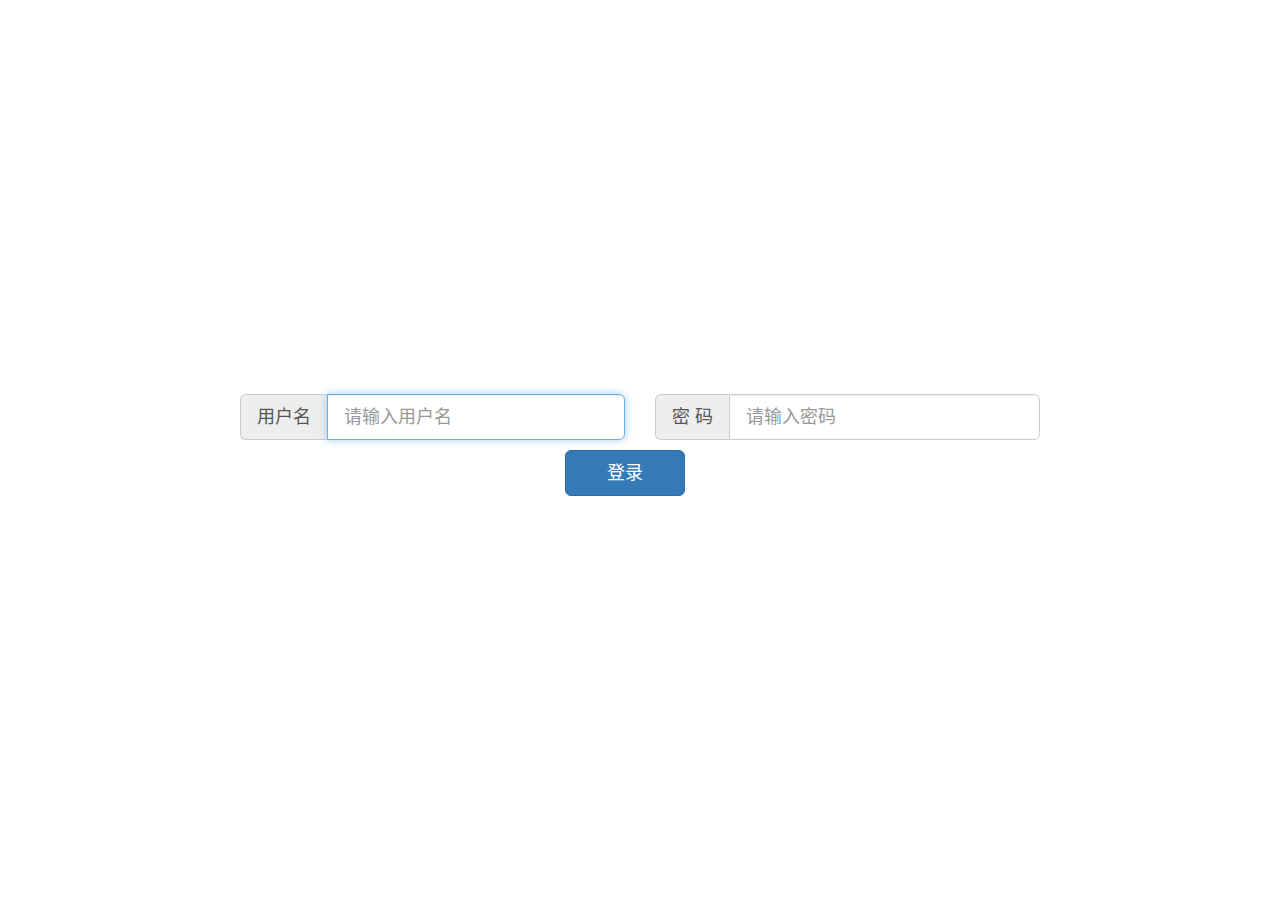
==== demo/web/src/main/webapp/html/login.html @ b70c66bb "备注" ====
<!DOCTYPE html>
<html lang="zh-CN">
<head>
    <meta charset="utf-8">
    <meta http-equiv="X-UA-Compatible" content="IE=edge">
    <meta name="viewport" content="width=device-width, initial-scale=1">
    <title>登陆</title>
    <link href="common/css/common.css" rel="stylesheet">
    <link href="common/bootstrap/css/bootstrap.min.css" rel="stylesheet">
    <link href="common/css/login.css" rel="stylesheet">
</head>
<body>
<div class="container">
    <form class="form-signin">
        <div class="login-main-content">
            <div class="row">
                <div class="col-md-6">
                    <div class="input-group input-group-lg">
                        <span class="input-group-addon" id="userName">用户名</span>
                        <input type="text" class="form-control" placeholder="请输入用户名" aria-describedby="userName" required autofocus />
                    </div>
                </div>
                <div class="col-md-6">
                    <div class="input-group input-group-lg">
                        <span class="input-group-addon" id="userPwd">密  码</span>
                        <input type="text" class="form-control" placeholder="请输入密码" aria-describedby="userPwd" required />
                    </div>
                </div>
            </div>
            <div class="row btn-box">
                <button class="btn btn-lg btn-primary btn-block" type="submit">登录</button>
            </div>
        </div>
    </form>
</div> <!-- /container -->

<script src="common/js/jquery-2.1.4.min.js"></script>
<script src="common/bootstrap/js/bootstrap.min.js"></script>
</body>
</html>
---- demo/web/src/main/webapp/html/common/css/common.css ----
*,html,body{
    margin: 0;
    padding: 0;
}

html,body{width: 100%;height: 100%;}
---- demo/web/src/main/webapp/html/common/css/login.css ----
.container{  display: flex;  flex: 1;  height: 100%;  align-items: center;  }
.form-signin{  width: 100%;  display: flex;  justify-content: center;  }
.login-main-content{  width: 800px;  display: flex;  justify-content: center;  flex-direction: column;  }
.row{margin-bottom: 10px;}
.btn-box{display: flex;justify-content: center; padding-right: 30px;}
.btn-box button{width: 120px;}
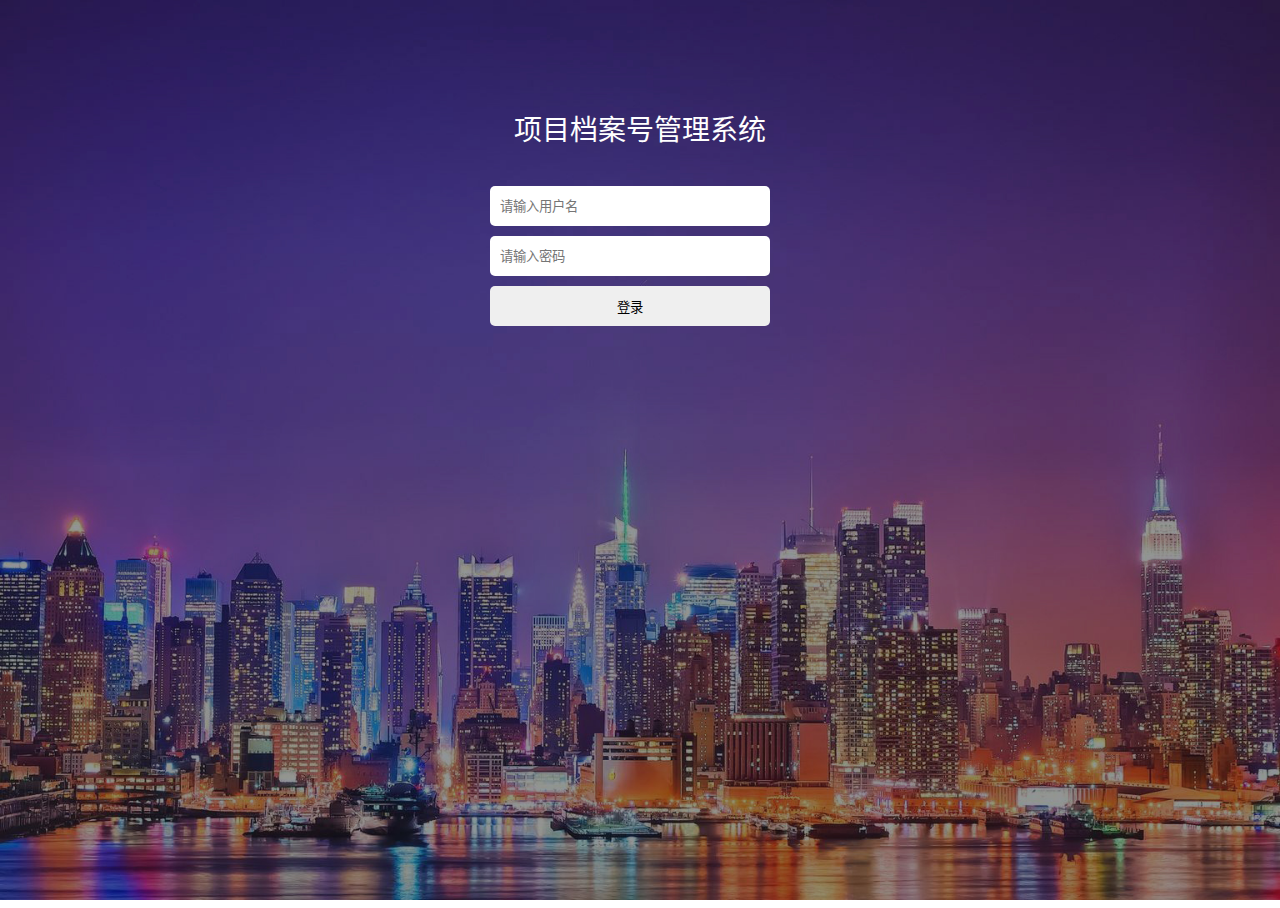
==== commit 15b82b7d: "zhou" ====
--- a/demo/web/src/main/webapp/html/login.html
+++ b/demo/web/src/main/webapp/html/login.html
@@ -5,36 +5,26 @@
     <meta http-equiv="X-UA-Compatible" content="IE=edge">
     <meta name="viewport" content="width=device-width, initial-scale=1">
     <title>登陆</title>
-    <link href="common/css/common.css" rel="stylesheet">
-    <link href="common/bootstrap/css/bootstrap.min.css" rel="stylesheet">
     <link href="common/css/login.css" rel="stylesheet">
 </head>
 <body>
 <div class="container">
-    <form class="form-signin">
-        <div class="login-main-content">
-            <div class="row">
-                <div class="col-md-6">
-                    <div class="input-group input-group-lg">
-                        <span class="input-group-addon" id="userName">用户名</span>
-                        <input type="text" class="form-control" placeholder="请输入用户名" aria-describedby="userName" required autofocus />
-                    </div>
-                </div>
-                <div class="col-md-6">
-                    <div class="input-group input-group-lg">
-                        <span class="input-group-addon" id="userPwd">密  码</span>
-                        <input type="text" class="form-control" placeholder="请输入密码" aria-describedby="userPwd" required />
-                    </div>
-                </div>
-            </div>
-            <div class="row btn-box">
-                <button class="btn btn-lg btn-primary btn-block" type="submit">登录</button>
-            </div>
-        </div>
-    </form>
+    <h3>项目档案号管理系统</h3>
+    <input type="text" class="form-control" id='userName_test' placeholder="请输入用户名" aria-describedby="userName" required autofocus />
+    <input type="text" class="form-control" id='userPwd_test' placeholder="请输入密码" aria-describedby="userPwd" required />
+    <button class="btn btn-lg btn-primary btn-block" type="button" id="login">登录</button>
+
 </div> <!-- /container -->
 
 <script src="common/js/jquery-2.1.4.min.js"></script>
 <script src="common/bootstrap/js/bootstrap.min.js"></script>
+<!--加载接口配置以及ajajx访问-->
+<script src="common/js/initConfiguration.js"></script>
+<script src="common/js/interface.js"></script>
+<!--加载接口配置以及ajajx访问-->
+<script src="common/js/ajax_visit.js"></script>
+<script src="common/js/public_function.js"></script>
+
+<script src="login.js"></script>
 </body>
 </html>--- a/demo/web/src/main/webapp/html/common/css/login.css
+++ b/demo/web/src/main/webapp/html/common/css/login.css
@@ -1,6 +1,28 @@
-.container{  display: flex;  flex: 1;  height: 100%;  align-items: center;  }
-.form-signin{  width: 100%;  display: flex;  justify-content: center;  }
-.login-main-content{  width: 800px;  display: flex;  justify-content: center;  flex-direction: column;  }
-.row{margin-bottom: 10px;}
-.btn-box{display: flex;justify-content: center; padding-right: 30px;}
-.btn-box button{width: 120px;}
+body,html{height: 100%;overflow: hidden}
+
+body{
+    background: url("../../images/login.png") no-repeat center;
+    background-clip: border-box;
+    background-size: cover;
+}
+
+.container{width: 300px;margin: 100px auto}
+.container h3{
+    color: #FFFFFF;
+    text-align: center;
+    font-size: 28px;
+    font-weight: 500;
+}
+.container input,button{
+    width: 280px;
+    height: 40px;
+    margin-top: 10px;
+    border-radius: 5px;
+    border: none;
+    padding: 0 10px;
+    box-sizing: border-box;
+    outline: none;
+}
+.container button{
+    cursor:pointer
+}
